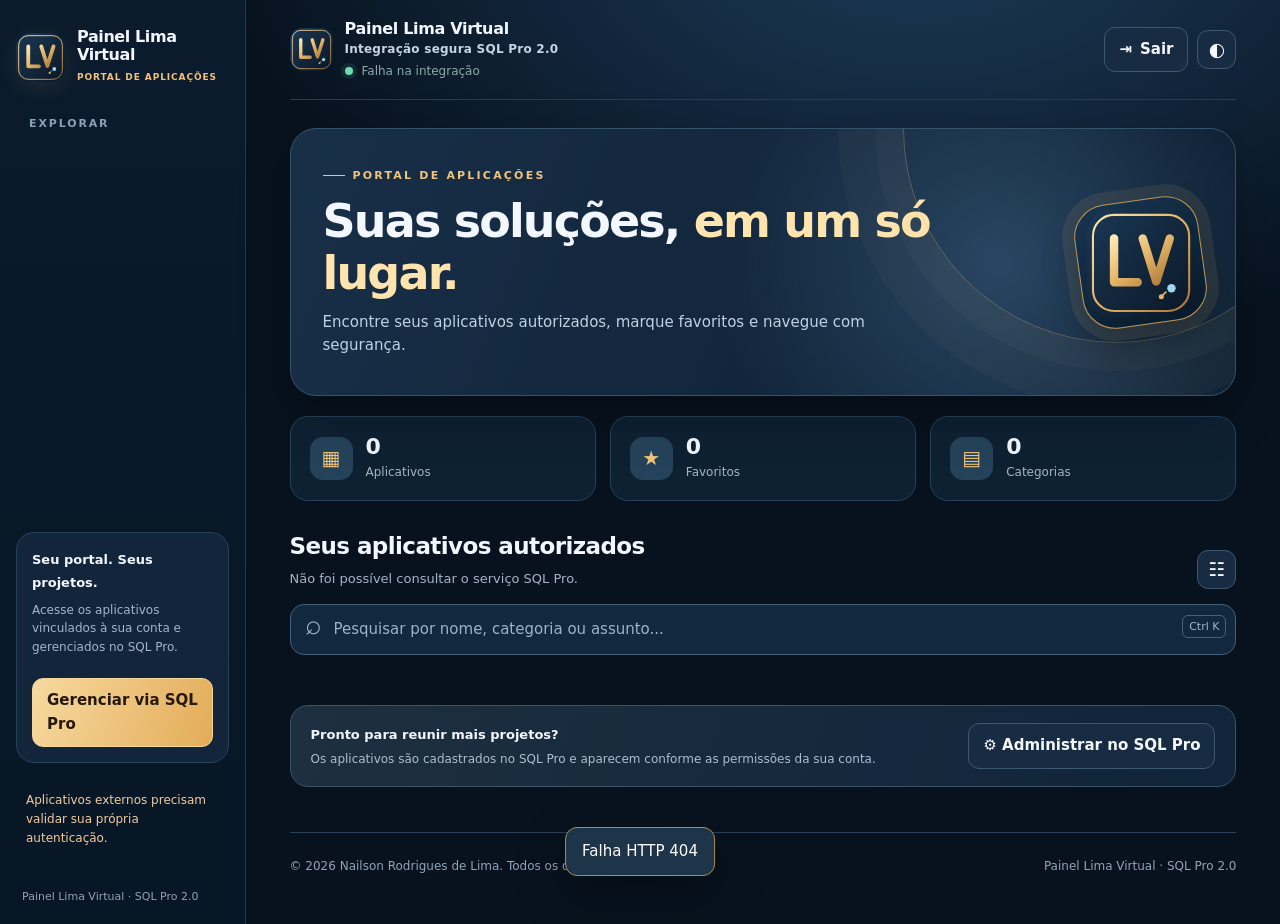
==== panel_sqlpro.html @ f734596f "Add files via upload" ====
<!doctype html>
<html lang="pt-BR">
<head>
<meta charset="utf-8">
<meta name="viewport" content="width=device-width, initial-scale=1, viewport-fit=cover">
<meta name="theme-color" content="#07121e">
<meta name="description" content="Painel Lima Virtual: acesso organizado aos seus sistemas e projetos digitais.">
<meta name="color-scheme" content="dark light">
<link rel="icon" href="[data-uri]" type="image/svg+xml">
<title>Painel Lima Virtual | SQL Pro 2.0</title>

<style>

:root{--bg:#07121e;--side:#0a1929;--surface:#102338;--surface2:#132b42;--ink:#f3f7ff;--muted:#a2b5c8;--border:#29425b;--gold:#efc47a;--gold2:#ffe4ad;--sky:#8cd7fa;--shadow:0 18px 50px #0004;--card-r:21px;color-scheme:dark}
*{box-sizing:border-box}html{scroll-behavior:smooth}body{margin:0;min-width:320px;min-height:100vh;background:radial-gradient(ellipse 950px 620px at 72% -10%,#1d3c5b 0,transparent 74%),var(--bg);color:var(--ink);font:15px/1.55 system-ui,-apple-system,"Segoe UI",Arial,sans-serif}button,input,select,textarea{font:inherit}button{cursor:pointer}a{color:inherit}a:focus-visible,button:focus-visible,input:focus-visible,select:focus-visible,textarea:focus-visible{outline:2px solid var(--gold2);outline-offset:3px}button:disabled{opacity:.5;cursor:not-allowed}[hidden]{display:none!important}
.app-shell{display:grid;grid-template-columns:246px minmax(0,1fr);min-height:100vh}.sidebar{background:linear-gradient(180deg,#0b1b2d,#081725 86%);border-right:1px solid #213b54;padding:28px 16px 18px;display:flex;flex-direction:column;gap:28px}.brand{display:flex;align-items:center;gap:12px;min-width:0;text-decoration:none}.brand-mark{width:49px;height:49px;border-radius:15px;box-shadow:0 6px 25px #e7c0711c;flex-shrink:0}.brand-title{font-size:18px;font-weight:800;line-height:1.13;letter-spacing:-.4px}.brand-caption{color:var(--gold);font-size:10px;letter-spacing:.17em;font-weight:700}.sidebar-label{font-size:11px;text-transform:uppercase;letter-spacing:.17em;color:#88a0b8;padding:0 13px;margin:0 0 10px;font-weight:750}.nav-list{display:grid;gap:5px}.nav-btn{display:flex;align-items:center;gap:12px;padding:12px 13px;border:1px solid transparent;color:#bdcbdb;background:transparent;border-radius:13px;text-align:left;width:100%;font-weight:650}.nav-btn:hover{background:#152e45;color:white}.nav-btn.active{border-color:#6c674f;background:linear-gradient(100deg,#55452d66,#172b3e);color:#ffe1aa}.nav-icon{font-size:19px;width:24px;text-align:center;line-height:1}.nav-count{margin-left:auto;background:#29435b;color:#d6e5f2;border-radius:14px;padding:0 8px;font-size:11px;min-width:26px;text-align:center}.side-bottom{margin-top:auto;border:1px solid var(--border);background:#13253a;padding:15px;border-radius:18px}.side-bottom strong{font-size:13px}.side-bottom p{color:var(--muted);font-size:12px;margin:6px 0 12px}.side-bottom button{width:100%}.side-foot{font-size:11px;color:#8fa3b9;margin:12px 6px 0}
.main{min-width:0;padding:0 clamp(18px,3.4vw,54px) 24px}.topbar{min-height:100px;display:flex;align-items:center;justify-content:space-between;gap:18px;border-bottom:1px solid #263d53}.topbar-domain{font-size:13px;color:#c6d5e6;font-weight:650;letter-spacing:.02em;overflow-wrap:anywhere}.status{display:flex;gap:9px;align-items:center;color:#8eaaae;font-size:12px;margin-top:4px}.dot{height:8px;width:8px;background:#70dbb1;border-radius:50%;box-shadow:0 0 0 4px #70dbb11a}.top-actions{display:flex;gap:9px;align-items:center;flex-shrink:0}.btn{border:1px solid #3d5770;background:#172c42;color:#f5f8fc;padding:10px 14px;border-radius:11px;font-weight:700;display:inline-flex;gap:8px;align-items:center;justify-content:center;text-decoration:none}.btn:hover{border-color:#dab473;background:#243b52}.btn.gold{color:#25190c;border-color:#f5d798;background:linear-gradient(110deg,#f7d99f,#e3ac59)}.btn.gold:hover{filter:brightness(1.06)}.btn.tiny{padding:7px 10px;font-size:12px}.btn.danger{color:#ffb8b6;border-color:#725057}.btn.icon-only{width:39px;height:39px;padding:0;font-size:19px}.only-mobile{display:none}
.hero{display:grid;grid-template-columns:minmax(0,1fr) auto;align-items:center;gap:22px;padding:38px 32px;margin-top:28px;min-height:229px;position:relative;overflow:hidden;background:radial-gradient(circle at 75% 50%,#294662 0,transparent 39%),linear-gradient(112deg,#182f48,#0e2033 85%);border:1px solid #37526b;border-radius:26px;box-shadow:var(--shadow)}.hero:before{content:"";position:absolute;right:-10%;top:-80%;width:45%;aspect-ratio:1;border:1px solid #d4b57455;border-radius:50%;box-shadow:0 0 0 28px #d4b57408,0 0 0 65px #d4b57408;pointer-events:none}.eyebrow{font-size:11px;letter-spacing:.2em;font-weight:850;color:var(--gold);text-transform:uppercase;display:flex;align-items:center;gap:8px}.eyebrow:before{content:"";width:22px;height:1px;background:var(--gold)}h1{font-size:clamp(30px,4vw,46px);line-height:1.13;letter-spacing:-.04em;margin:12px 0 11px;max-width:700px}h1 span{color:var(--gold2)}.hero p{color:#bfd1e3;max-width:590px;margin:0}.hero-emblem{width:125px;height:125px;background:linear-gradient(155deg,#193551,#071929);border:1px solid #bd9659;border-radius:33px;display:grid;place-items:center;box-shadow:0 0 0 12px #b9986220,0 16px 35px #0005;transform:rotate(-8deg)}.hero-emblem img{width:108px;height:108px;transform:rotate(8deg)}
.metrics{display:grid;grid-template-columns:repeat(3,minmax(0,1fr));gap:14px;margin:20px 0 28px}.metric{padding:17px 19px;border:1px solid var(--border);border-radius:18px;background:#0e2133;display:flex;align-items:center;gap:13px}.metric-icon{width:43px;height:43px;flex-shrink:0;border-radius:13px;background:#24435a;color:var(--gold);display:grid;place-items:center;font-size:20px}.metric strong{display:block;font-size:22px;line-height:1.15}.metric small{font-size:12px;color:var(--muted)}
.content-head{display:flex;justify-content:space-between;align-items:flex-end;gap:12px;flex-wrap:wrap;margin-bottom:15px}.section-label{margin:0;font-size:23px;letter-spacing:-.025em}.section-sub{margin:4px 0 0;color:var(--muted);font-size:13px}.search-area{display:flex;gap:9px;align-items:center}.search-wrap{position:relative;flex:1;min-width:0}.search-wrap:before{content:"⌕";position:absolute;left:15px;top:7px;color:var(--muted);font-size:28px;pointer-events:none;line-height:1}.search-wrap input{width:100%;min-width:0;border:1px solid #456078;background:#11283e;color:#fff;padding:13px 90px 13px 43px;border-radius:14px;outline:none}.search-wrap input:focus{border-color:var(--gold);box-shadow:0 0 0 2px #ebc88722}.search-wrap input::placeholder{color:#a0b3c6}.keyhint{position:absolute;right:10px;top:11px;border:1px solid #486079;border-radius:6px;color:#a3b7c9;font-size:11px;padding:2px 6px;pointer-events:none}.filters{display:flex;gap:8px;overflow-x:auto;scrollbar-width:thin;padding:4px 1px 16px}.chip{border:1px solid #344f66;background:#11253a;border-radius:999px;color:#b9cada;padding:8px 13px;white-space:nowrap;font-weight:650;font-size:12px}.chip:hover{border-color:var(--gold);color:#fff}.chip.active{background:#c99a56;color:#1b150f;border-color:#ecc784}.chip .chip-count{opacity:.72;margin-left:4px}
.grid{display:grid;grid-template-columns:repeat(auto-fill,minmax(230px,1fr));gap:16px;margin:8px 0 22px}.card{position:relative;background:linear-gradient(155deg,#142d45,#0c2032);border:1px solid #314b63;border-radius:var(--card-r);display:flex;flex-direction:column;gap:14px;padding:21px;min-height:214px;transition:transform .18s,border-color .18s,box-shadow .18s;overflow:hidden}.card:before{content:"";position:absolute;right:-36px;top:-40px;width:120px;height:120px;border-radius:50%;background:#efc47a08;pointer-events:none}.card:hover,.card:focus-within{transform:translateY(-3px);border-color:#d3ab6f;box-shadow:0 16px 32px #0004}.card-top{display:flex;align-items:flex-start;justify-content:space-between;gap:7px}.app-icon{width:62px;height:62px;display:grid;place-items:center;border-radius:17px;border:1px solid #886d46;background:linear-gradient(145deg,#274059,#0d2032);font-size:30px;box-shadow:0 8px 18px #0003}.fav-btn{border:1px solid #36526b;border-radius:10px;background:#1a3148;color:#9cafc2;height:36px;width:36px;display:grid;place-items:center;font-size:20px;line-height:1;flex-shrink:0}.fav-btn:hover,.fav-btn.selected{color:#f5c876;border-color:#c19c62}.card-body{flex:1;min-width:0}.card-cat{display:block;color:#e1b77a;text-transform:uppercase;letter-spacing:.13em;font-size:10px;font-weight:750;margin-bottom:6px}.card h3{font-size:18px;margin:0 0 6px;line-height:1.25;overflow-wrap:anywhere}.card p{font-size:12px;color:#b4c5d4;margin:0;min-height:35px;overflow-wrap:anywhere}.card-bottom{display:flex;align-items:center;justify-content:space-between;gap:10px;border-top:1px solid #29445c;padding-top:14px}.card-bottom a{display:inline-flex;align-items:center;gap:6px;color:#ffe0a7;font-size:12px;font-weight:800;text-decoration:none;padding:4px 0}.card-bottom a:hover{text-decoration:underline}.card-bottom small{color:#8ca4b8;font-size:11px}.list-mode.grid{grid-template-columns:1fr}.list-mode .card{min-height:unset;flex-direction:row;align-items:center;gap:18px}.list-mode .card-top{flex-shrink:0}.list-mode .card-body{flex:1}.list-mode .card-bottom{border:0;padding:0;min-width:138px}.list-mode .app-icon{height:52px;width:52px}.list-mode .card p{min-height:unset}
.no-results{background:#11263a;border:1px dashed #3c5c76;border-radius:19px;text-align:center;padding:35px 20px;color:#bdd0e0;margin:12px 0 35px}.no-results strong{font-size:19px;color:white}.no-results p{margin:5px 0 17px;font-size:13px}.hintbox{display:flex;gap:13px;align-items:center;justify-content:space-between;background:linear-gradient(110deg,#1d2f40,#10243a);border:1px solid #3d5266;border-radius:18px;padding:17px 20px;margin:14px 0 45px}.hintbox strong{font-size:13px}.hintbox p{font-size:12px;color:#aabfd0;margin:4px 0 0}.foot{border-top:1px solid #294056;display:flex;justify-content:space-between;flex-wrap:wrap;gap:10px;padding:24px 0;color:#8fa5ba;font-size:12px}
.modal{border:1px solid #48627b;border-radius:24px;background:#0c1c2e;color:var(--ink);padding:0;width:min(790px,96vw);max-height:min(90vh,920px);overflow:auto;box-shadow:0 25px 90px #0009}.modal::backdrop{background:#02070ec9;backdrop-filter:blur(5px)}.modal-head{position:sticky;top:0;z-index:2;background:#102338;padding:19px 23px;display:flex;justify-content:space-between;gap:12px;align-items:center;border-bottom:1px solid #37516a}.modal-head h2{font-size:20px;margin:0}.modal-body{padding:19px 23px 26px}.notice{font-size:13px;line-height:1.55;color:#c8d8e5;background:#172f44;border-left:3px solid var(--gold);padding:12px 14px;border-radius:0 10px 10px 0;margin-bottom:17px}.editor-list{display:grid;gap:7px;max-height:210px;overflow:auto;margin-bottom:18px}.editor-row{display:flex;align-items:center;gap:7px;padding:9px;border:1px solid #37526c;border-radius:11px;background:#142a40}.editor-name{flex:1;min-width:0;font-size:13px;font-weight:650;overflow:hidden;text-overflow:ellipsis;white-space:nowrap}.editor-icon{font-size:21px}.editor-row .btn{padding:5px 9px}.form-grid{display:grid;grid-template-columns:repeat(2,minmax(0,1fr));gap:11px 15px}.field{display:flex;flex-direction:column;gap:5px;min-width:0}.field.full{grid-column:1/-1}.field label{color:#dce7f2;font-weight:650;font-size:12px}.field input,.field select,.field textarea{width:100%;border:1px solid #48627a;border-radius:10px;background:#10283e;color:white;padding:10px 12px;min-width:0}.field input::placeholder,.field textarea::placeholder{color:#809ab1}.field textarea{resize:vertical;min-height:62px}.field small{font-size:11px;color:#a8bccf}.check-row{display:flex;align-items:center;gap:9px;font-size:13px;padding:9px 0;color:#d2e1ef}.check-row input{width:18px;height:18px;accent-color:#e8b76e}.modal-actions{display:flex;gap:9px;flex-wrap:wrap;border-top:1px solid #2b4560;padding-top:15px;margin-top:15px}.feedback{font-size:12px;min-height:1.5em;margin:12px 0 0;color:#addcc0}.feedback.error{color:#ffbaba}.feedback.warn{color:#f5d39a}.utility-row{display:flex;align-items:center;justify-content:space-between;gap:12px;flex-wrap:wrap;margin-top:15px}.utility-row small{color:#a6bacd}.guide{color:#a8b9cd;font-size:12px;margin:10px 0 0}
.toast{position:fixed;bottom:24px;left:50%;transform:translate(-50%,12px);z-index:10;max-width:min(480px,92vw);padding:12px 16px;border:1px solid #ab8b59;border-radius:12px;background:#1d3449;color:#fff;box-shadow:var(--shadow);opacity:0;pointer-events:none;transition:opacity .2s,transform .2s}.toast.show{opacity:1;transform:translate(-50%,0)}
@media(max-width:1080px){.app-shell{grid-template-columns:210px minmax(0,1fr)}.sidebar{padding-inline:12px}.hero{padding:29px 24px}.hero-emblem{width:90px;height:90px;border-radius:24px}.hero-emblem img{width:78px;height:78px}}
@media(max-width:780px){.app-shell{display:block}.sidebar{display:none}.main{padding:0 17px 10px}.topbar{min-height:78px}.only-mobile{display:inline-flex}.hero{min-height:unset;margin-top:18px;padding:25px 20px}.hero-emblem{width:74px;height:74px;border-radius:20px}.hero-emblem img{width:66px;height:66px}.metrics{gap:9px}.metric{padding:12px;gap:9px}.metric-icon{width:35px;height:35px;font-size:17px}.metric strong{font-size:19px}.metric small{font-size:10px}.side-bottom{display:none}.mobile-nav{display:flex!important;gap:6px;overflow-x:auto;margin:15px -2px 0;padding:0 2px 3px}.mobile-nav .nav-btn{width:auto;white-space:nowrap;padding:9px 11px;font-size:12px}.mobile-nav .nav-count{display:none}}
@media(max-width:540px){.topbar-domain{font-size:12px;max-width:200px}.top-actions .btn.settings-text{padding:9px;font-size:0}.top-actions .btn.settings-text span{font-size:17px}.hero{grid-template-columns:1fr}.hero-emblem{display:none}h1{font-size:30px}.hero p{font-size:13px}.metrics{grid-template-columns:repeat(3,minmax(0,1fr))}.metric{display:block;text-align:center;padding:10px 5px}.metric-icon{display:none}.metric strong{font-size:21px}.metric small{font-size:10px}.content-head{display:block}.search-area{margin-top:11px}.search-wrap input{padding-right:45px}.keyhint{display:none}.grid{grid-template-columns:repeat(2,minmax(0,1fr));gap:10px}.card{padding:13px;min-height:225px;gap:10px;border-radius:16px}.app-icon{width:51px;height:51px;font-size:25px;border-radius:14px}.fav-btn{width:31px;height:31px;font-size:18px}.card h3{font-size:15px}.card p{font-size:11px;min-height:46px}.card-cat{font-size:9px}.card-bottom small{display:none}.list-mode .card{padding:11px;gap:9px}.list-mode .card-bottom{min-width:unset}.list-mode .card p{display:none}.hintbox{align-items:stretch;flex-direction:column;margin-bottom:25px}.form-grid{grid-template-columns:1fr}.modal-body,.modal-head{padding-left:16px;padding-right:16px}.editor-row .btn{padding:6px 7px}.editor-row{gap:4px}}
@media(max-width:365px){.grid{grid-template-columns:1fr}.card{min-height:170px}.card p{min-height:0}}
@media(prefers-reduced-motion:reduce){html{scroll-behavior:auto}*,*:before,*:after{transition:none!important;animation:none!important}}

/* V2.1: bloqueio visual do portal (não substitui autenticação no servidor). */
.gate{min-height:100vh;min-height:100dvh;display:grid;place-items:center;padding:24px;background:radial-gradient(circle at 50% 18%,#254564 0,transparent 43%),radial-gradient(circle at 12% 90%,#172a3e 0,transparent 38%),#07121e}
.gate-card{width:min(450px,100%);padding:clamp(24px,5vw,40px);border-radius:28px;background:linear-gradient(160deg,#18334b,#0b1c2d 75%);border:1px solid #6b614d;box-shadow:0 22px 74px #0009;text-align:center}
.gate-brand{width:104px;height:104px;display:block;margin:0 auto 12px;filter:drop-shadow(0 10px 25px #efc47a35)}
.gate-overline{color:var(--gold);font-weight:850;font-size:11px;letter-spacing:.2em;margin:6px 0}
.gate-card h1{font-size:clamp(27px,5vw,36px);margin:6px 0 8px;letter-spacing:-.035em}
.gate-description{font-size:14px;line-height:1.6;color:#c1d1e2;margin:0 0 23px}
.gate-form{text-align:left;display:grid;gap:11px}.gate-form label{font-size:13px;font-weight:750;color:#ebf4fb}
.gate-input-row{display:flex;gap:8px}.gate-input-row input{width:100%;min-width:0;background:#0b2033;color:#fff;padding:13px 14px;border-radius:12px;border:1px solid #55708a}.gate-input-row input:focus{border-color:var(--gold)}
.gate-input-row button{min-width:80px}.gate-submit{width:100%;margin-top:5px;padding:13px}
.gate-feedback{font-size:13px;min-height:22px;margin:0;color:#ffc6bb;line-height:1.45}.gate-footnote{font-size:11px;color:#a0b5c9;margin:20px 0 0}
@media(max-width:450px){.gate-input-row{flex-wrap:wrap}.gate-input-row button{width:100%}}

/* V2.1.2 — cabeçalho sem links inválidos e identidade consistente */
.sidebar .brand{cursor:default}.sidebar .brand-title{font-size:16px;overflow-wrap:anywhere}
.sidebar .brand-caption{letter-spacing:.10em;font-size:9px}
.topbar-identity{display:flex;align-items:center;gap:12px;min-width:0}
.topbar-logo{width:43px;height:43px;flex-shrink:0;border-radius:12px}
.topbar-info{display:flex;flex-direction:column;min-width:0;gap:1px}
.topbar-title{font-size:16px;line-height:1.25;letter-spacing:-.02em;color:var(--ink)}
.topbar-domain{display:block;font-size:12px;white-space:normal;overflow-wrap:anywhere}
.topbar-info .status{margin-top:2px}
@media(max-width:780px){.topbar{gap:8px;min-height:82px}.topbar-identity{gap:9px}.topbar-logo{width:37px;height:37px}.topbar-title{font-size:14px}.topbar-domain{font-size:11px}.topbar-info .status{display:none}}
@media(max-width:400px){.topbar-logo{width:32px;height:32px}.topbar-title{font-size:13px}.topbar-domain{font-size:10px}.top-actions{gap:5px}.top-actions .btn{padding:8px}.top-actions .btn.icon-only{width:34px;height:34px}.logout-label{display:none}}

/* V2.2: administração remota opcional e tela de login responsiva */
.admin-login{border:1px solid #5c7690;border-radius:18px;padding:20px;background:#102638;margin:17px 0}
.admin-login label{display:block;color:#cfdfed;font-size:13px;font-weight:700;margin:8px 0}
.admin-login-row{display:flex;gap:10px}.admin-login input{flex:1;min-width:0;border:1px solid #547087;border-radius:10px;background:#092031;padding:12px;color:white}
#adminLoginFeedback.error{color:#ffb2ac}
@media(max-width:440px){.admin-login-row{flex-direction:column}}

.sqlpro-user{display:block;color:#f2d49c;font-size:12px;padding-top:4px}.sqlpro-warning{color:#f1cca0;font-size:12px;line-height:1.6;padding:0 10px}.hintbox a{display:inline-flex;align-items:center}.sidebar .side-bottom a{display:inline-flex;margin-top:10px}.btn{ text-decoration:none } .card-bottom a{word-break:break-word}@media(max-width:530px){.hintbox a{justify-content:center}}
/* SQL Pro 2.0.1: layout íntegro no arquivo local; destaque de pré-visualização. */
[hidden]{display:none!important}
.offline-notice{display:flex;flex-wrap:wrap;gap:5px;padding:14px clamp(18px,4vw,28px);background:#25425c;color:#f6fafc;border-bottom:2px solid #dca75b;font:14px/1.55 system-ui,-apple-system,'Segoe UI',sans-serif}
.offline-notice strong{display:block;width:100%;color:#ffe3b0;font-size:14px}
.offline-notice code{background:#0c2134;border:1px solid #55758a;padding:2px 5px;border-radius:5px;overflow-wrap:anywhere;color:#fff}
.offline-preview [data-requires-server]{cursor:help}
.offline-preview .hero{margin-top:10px}
@media(max-width:780px){.offline-notice{font-size:12px;padding:12px 17px}.offline-notice strong{font-size:13px}}

</style></head>
<body>
<div id="offlineNotice" class="offline-notice" role="status" hidden>
  <strong>Pré-visualização local do Painel Lima Virtual</strong>
  <span>O visual funciona sem servidor. Login, aplicativos licenciados e banco de dados exigem o SQL Pro em execução. No computador, inicie o programa e abra <code>http://127.0.0.1:8000</code>. No celular, utilize a URL HTTPS do servidor publicado.</span>
</div>
<div class="app-shell" id="portalShell">
<aside class="sidebar" aria-label="Menu lateral">
  <div class="brand" aria-label="Identidade do Painel Lima Virtual"><img class="brand-mark" src="[data-uri]" alt=""><span><span class="brand-title" style="display:block">Painel Lima Virtual</span><span class="brand-caption">PORTAL DE APLICAÇÕES</span></span></div>
  <div><p class="sidebar-label">Explorar</p><nav class="nav-list" id="navDesktop" aria-label="Seções"></nav></div>
  <div class="side-bottom"><strong>Seu portal. Seus projetos.</strong><p>Acesse os aplicativos vinculados à sua conta e gerenciados no SQL Pro.</p><a class="btn gold" data-requires-server href="/">Gerenciar via SQL Pro</a></div>
  <div class="sqlpro-warning">Aplicativos externos precisam validar sua própria autenticação.</div><div class="side-foot">Painel Lima Virtual · SQL Pro 2.0</div>
</aside>
<div class="main">
  <header class="topbar"><div class="topbar-identity"><img class="topbar-logo" src="[data-uri]" alt=""><div class="topbar-info"><strong class="topbar-title">Painel Lima Virtual</strong><span class="topbar-domain">Integração segura SQL Pro 2.0</span><span class="status"><span class="dot" aria-hidden="true"></span><span id="siteStatus">Portal de acesso a sistemas</span></span></div></div><div class="top-actions"><button class="btn" id="logoutBtn" type="button" title="Sair e bloquear o painel" aria-label="Sair do painel">⇥ <span class="logout-label">Sair</span></button><button class="btn icon-only" id="themeBtn" type="button" aria-label="Alternar contraste" title="Alternar contraste">◐</button></div></header>
  <nav class="mobile-nav" id="navMobile" aria-label="Seções" hidden></nav>
  <main>
    <section class="hero" aria-labelledby="heroTitle"><div><div class="eyebrow">PORTAL DE APLICAÇÕES</div><h1 id="heroTitle">Suas soluções, <span>em um só lugar.</span></h1><p>Encontre seus aplicativos autorizados, marque favoritos e navegue com segurança.</p></div><div class="hero-emblem" aria-hidden="true"><img src="[data-uri]" alt=""></div></section>
    <section class="metrics" aria-label="Resumo do painel"><div class="metric"><span class="metric-icon" aria-hidden="true">▦</span><span><strong id="totalApps">0</strong><small>Aplicativos</small></span></div><div class="metric"><span class="metric-icon" aria-hidden="true">★</span><span><strong id="favTotal">0</strong><small>Favoritos</small></span></div><div class="metric"><span class="metric-icon" aria-hidden="true">▤</span><span><strong id="catTotal">0</strong><small>Categorias</small></span></div></section>
    <div class="content-head"><div><h2 class="section-label" id="listTitle">Seus aplicativos autorizados</h2><p class="section-sub" id="listSubtitle">Escolha um sistema para abrir.</p></div><div class="search-area"><button class="btn icon-only" id="viewBtn" type="button" aria-label="Alternar visualização" title="Alternar entre cartões e lista">☷</button></div></div>
    <div class="search-wrap"><input id="search" type="search" maxlength="140" placeholder="Pesquisar por nome, categoria ou assunto..." autocomplete="off" aria-label="Pesquisar aplicativos"><span class="keyhint">Ctrl K</span></div>
    <div class="filters" id="categoryFilters" aria-label="Filtrar por categoria"></div>
    <div class="grid" id="grid" aria-live="polite" aria-atomic="false"></div>
    <div class="no-results" id="empty" hidden><div aria-hidden="true" style="font-size:29px">⌕</div><strong id="emptyTitle">Nenhum aplicativo encontrado</strong><p id="emptyMessage">Tente outro termo ou escolha uma categoria diferente.</p><button class="btn" id="clearFilters" type="button">Mostrar todos</button></div>
    <div class="hintbox"><div><strong>Pronto para reunir mais projetos?</strong><p>Os aplicativos são cadastrados no SQL Pro e aparecem conforme as permissões da sua conta.</p></div><a class="btn" data-requires-server href="/">⚙ Administrar no SQL Pro</a></div>
  </main>
  <footer class="foot"><span>© <span id="year"></span> Nailson Rodrigues de Lima. Todos os direitos reservados.</span><span><span aria-label="Painel Lima Virtual">Painel Lima Virtual</span> · SQL Pro 2.0</span></footer>
</div></div>

<div class="toast" id="toast" role="status" aria-live="polite"></div>
<script>
(() => {
'use strict';
const $=id=>document.getElementById(id);
const K='sqlpro2-lima-';
const read=(name,fallback)=>{try{return JSON.parse(localStorage.getItem(K+name))??fallback}catch{return fallback}};
const save=(name,val)=>{try{localStorage.setItem(K+name,JSON.stringify(val))}catch{}};
const clean=s=>String(s??'').normalize('NFD').replace(/[\u0300-\u036f]/g,'').toLowerCase();
const el=(tag,cls,text)=>{const e=document.createElement(tag); if(cls)e.className=cls;if(text!==undefined)e.textContent=String(text);return e};
let apps=[], section='all',category='Todas',query='',view=read('view','grid'),favorites=new Set(read('favorites',[])),recent=read('recent',[]),csrf='';
function notify(message){const box=$('toast');box.textContent=message;box.classList.add('show');setTimeout(()=>box.classList.remove('show'),3500)}
function choose(list){let x=list.filter(a=>section==='favorites'?favorites.has(a.id):section==='recent'?recent.some(r=>r.id===a.id):section==='featured'?a.featured||favorites.has(a.id):true);
 if(category!=='Todas')x=x.filter(a=>a.category===category);
 if(query)x=x.filter(a=>clean([a.name,a.category,a.description,...(a.tags||[])].join(' ')).includes(clean(query)));
 if(section==='recent')x.sort((a,b)=>recent.findIndex(r=>r.id===a.id)-recent.findIndex(r=>r.id===b.id));
 else x.sort((a,b)=>Number(favorites.has(b.id))-Number(favorites.has(a.id))||Number(b.featured)-Number(a.featured)||a.name.localeCompare(b.name,'pt-BR'));
 return x}
function reconcile(){const ids=new Set(apps.map(a=>a.id));favorites=new Set([...favorites].filter(id=>ids.has(id)));recent=recent.filter(r=>ids.has(r.id));}
function nav(){const entries=[['all','▦','Todos',apps.length],['favorites','★','Favoritos',[...favorites].length],['recent','◷','Recentes',recent.length],['featured','✦','Sugestões',apps.filter(a=>a.featured||favorites.has(a.id)).length]];
 for(const dest of ['navDesktop','navMobile']){const root=$(dest);root.replaceChildren();for(const [key,ic,name,count] of entries){const btn=el('button','nav-btn'+(section===key?' active':''));btn.type='button';btn.setAttribute('aria-pressed',String(section===key));btn.append(el('span','nav-icon',ic),el('span','',name),el('span','nav-count',count));btn.addEventListener('click',()=>{section=key;category='Todas';render()});root.append(btn)}}}
function filters(){const root=$('categoryFilters');root.replaceChildren();const categories=['Todas',...new Set(apps.map(a=>a.category))].sort((a,b)=>a.localeCompare(b,'pt-BR'));if(!categories.includes(category))category='Todas';for(const c of categories){const btn=el('button','chip'+(category===c?' active':''),c);btn.type='button';btn.setAttribute('aria-pressed',String(category===c));btn.append(el('span','chip-count',c==='Todas'?apps.length:apps.filter(a=>a.category===c).length));btn.addEventListener('click',()=>{category=c;render()});root.append(btn)}}
function record(id){recent=recent.filter(x=>x.id!==id);recent.unshift({id,time:Date.now()});recent=recent.slice(0,20);save('recent',recent);nav()}
function card(a){const root=el('article','card'),top=el('div','card-top'),icon=el('span','app-icon',a.icon||'🔗'),star=el('button','fav-btn'+(favorites.has(a.id)?' selected':''),favorites.has(a.id)?'★':'☆');star.type='button';star.setAttribute('aria-label',favorites.has(a.id)?'Remover dos favoritos':'Adicionar aos favoritos');star.setAttribute('aria-pressed',String(favorites.has(a.id)));star.addEventListener('click',()=>{if(favorites.has(a.id))favorites.delete(a.id);else favorites.add(a.id);save('favorites',[...favorites]);render()});top.append(icon,star);
 const content=el('div','card-body');content.append(el('span','card-cat',a.category),el('h3','',a.name),el('p','',a.description||'Acesse sua aplicação autorizada.'));
 const base=el('div','card-bottom'),link=el('a','','Abrir aplicação ↗');link.href='/api/portal/launch/'+encodeURIComponent(a.id);link.target='_blank';link.rel='noopener noreferrer';link.setAttribute('aria-label','Abrir '+a.name+' em nova aba');link.addEventListener('click',()=>record(a.id));base.append(link,el('small','',a.featured?'✦ Destaque':'Licença ativa'));root.append(top,content,base);return root}
function render(){reconcile();nav();filters();$('totalApps').textContent=String(apps.length);$('favTotal').textContent=String(favorites.size);$('catTotal').textContent=String(new Set(apps.map(a=>a.category)).size);$('siteStatus').textContent=apps.length+' aplicativo(s) autorizado(s)';const names={all:['Seus aplicativos autorizados','Só aparecem sistemas liberados para esta conta.'],favorites:['Seus favoritos','Atalhos que você marcou como favoritos.'],recent:['Acessados recentemente','Últimos sistemas abertos neste navegador.'],featured:['Destaques para você','Aplicativos destacados e favoritos.']};$('listTitle').textContent=names[section][0];$('listSubtitle').textContent=names[section][1];const list=choose(apps),grid=$('grid');grid.replaceChildren();grid.classList.toggle('list-mode',view==='list');for(const a of list)grid.append(card(a));$('empty').hidden=list.length>0; if(!list.length){$('emptyTitle').textContent=apps.length?'Nenhum aplicativo nesta seleção':'Nenhum aplicativo autorizado';$('emptyMessage').textContent=apps.length?'Altere os filtros ou a pesquisa.':'Solicite ao administrador a liberação de um aplicativo.'}}
async function api(path,options={}){const r=await fetch(path,{credentials:'same-origin',cache:'no-store',...options});if(!r.ok){if(r.status===401)location.href='/';throw Error('Falha HTTP '+r.status)}return r.json()}
async function logout(){try{csrf=(await api('/api/csrf')).csrf;await api('/api/logout',{method:'POST',headers:{'Content-Type':'application/json','x-csrf-token':csrf},body:'{}'});location.href='/'}catch(e){notify('Não foi possível encerrar a sessão. '+e.message)}}
$('year').textContent=new Date().getFullYear();
$('search').addEventListener('input',e=>{query=e.target.value.trim();render()});
$('viewBtn').addEventListener('click',()=>{view=view==='grid'?'list':'grid';save('view',view);render()});
$('clearFilters').addEventListener('click',()=>{section='all';category='Todas';query='';$('search').value='';render()});
$('themeBtn').addEventListener('click',()=>document.body.classList.toggle('high-contrast'));
$('logoutBtn').addEventListener('click',logout);
document.addEventListener('keydown',e=>{if((e.ctrlKey||e.metaKey)&&e.key.toLowerCase()==='k'){e.preventDefault();$('search').focus()}});
const localPreview=Boolean(document.querySelector('meta[name="sqlpro-preview"][content="offline"]')) || !['http:', 'https:'].includes(location.protocol);
if (localPreview) {
  document.body.classList.add('offline-preview');
  $('offlineNotice').hidden=false;
  $('siteStatus').textContent='Prévia local — sem autenticação';
  $('heroTitle').innerHTML='Seu portal, <span>com o visual restaurado.</span>';
  $('heroTitle').nextElementSibling.textContent='Esta é uma prévia da interface; o catálogo real é carregado somente após login no SQL Pro.';
  $('logoutBtn').hidden=true;
  for(const link of document.querySelectorAll('[data-requires-server]')) {
    link.removeAttribute('href');
    link.setAttribute('role','button');link.tabIndex=0;
    link.addEventListener('click',e=>{e.preventDefault();notify('Inicie o SQL Pro no servidor para administrar a conta.')});
    link.addEventListener('keydown',e=>{if(e.key==='Enter'||e.key===' '){e.preventDefault();link.click()}});
  }
  render();
  $('listTitle').textContent='Área de aplicativos';
  $('listSubtitle').textContent='Prévia visual: nenhum aplicativo real é carregado sem uma sessão válida.';
  $('emptyTitle').textContent='Pré-visualização, sem aplicativos';
  $('emptyMessage').textContent='Para visualizar seus aplicativos autorizados, faça login pelo endereço do SQL Pro hospedado.';
  $('siteStatus').textContent='Prévia local — sem autenticação';
} else {
  (async()=>{try{const user=await api('/api/me');const rows=await api('/api/portal/apps');if(!Array.isArray(rows))throw Error('Catálogo inválido');apps=rows;render();$('siteStatus').textContent='Conta: '+user.email}catch(e){$('siteStatus').textContent='Falha na integração';$('listSubtitle').textContent='Não foi possível consultar o serviço SQL Pro.';notify(e.message)}})();
}
})();

</script>
</body>
</html>
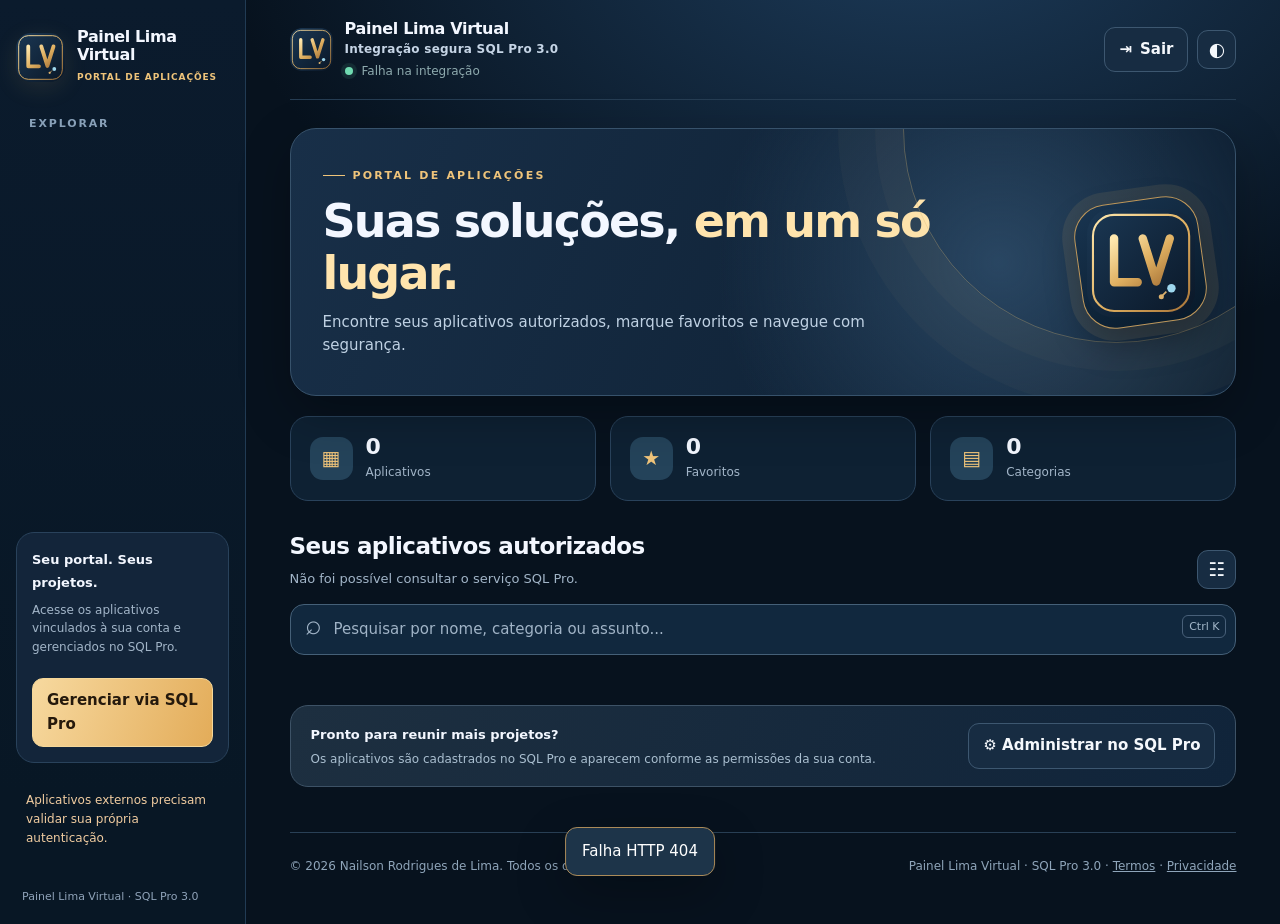
==== commit 9185e1ab: "Add files via upload" ====
--- a/panel_sqlpro.html
+++ b/panel_sqlpro.html
@@ -7,7 +7,7 @@
 <meta name="description" content="Painel Lima Virtual: acesso organizado aos seus sistemas e projetos digitais.">
 <meta name="color-scheme" content="dark light">
 <link rel="icon" href="[data-uri]" type="image/svg+xml">
-<title>Painel Lima Virtual | SQL Pro 2.0</title>
+<title>Painel Lima Virtual | SQL Pro 3.0</title>
 
 <style>
 
@@ -74,17 +74,17 @@
 <body>
 <div id="offlineNotice" class="offline-notice" role="status" hidden>
   <strong>Pré-visualização local do Painel Lima Virtual</strong>
-  <span>O visual funciona sem servidor. Login, aplicativos licenciados e banco de dados exigem o SQL Pro em execução. No computador, inicie o programa e abra <code>http://127.0.0.1:8000</code>. No celular, utilize a URL HTTPS do servidor publicado.</span>
+  <span>Esta prévia funciona sem servidor. Login, licenças e banco exigem publicar o SQL Pro 3.0 em hospedagem PHP + MySQL, com HTTPS. Para entrar pelo celular, abra o endereço HTTPS do servidor instalado.</span>
 </div>
 <div class="app-shell" id="portalShell">
 <aside class="sidebar" aria-label="Menu lateral">
   <div class="brand" aria-label="Identidade do Painel Lima Virtual"><img class="brand-mark" src="[data-uri]" alt=""><span><span class="brand-title" style="display:block">Painel Lima Virtual</span><span class="brand-caption">PORTAL DE APLICAÇÕES</span></span></div>
   <div><p class="sidebar-label">Explorar</p><nav class="nav-list" id="navDesktop" aria-label="Seções"></nav></div>
   <div class="side-bottom"><strong>Seu portal. Seus projetos.</strong><p>Acesse os aplicativos vinculados à sua conta e gerenciados no SQL Pro.</p><a class="btn gold" data-requires-server href="/">Gerenciar via SQL Pro</a></div>
-  <div class="sqlpro-warning">Aplicativos externos precisam validar sua própria autenticação.</div><div class="side-foot">Painel Lima Virtual · SQL Pro 2.0</div>
+  <div class="sqlpro-warning">Aplicativos externos precisam validar sua própria autenticação.</div><div class="side-foot">Painel Lima Virtual · SQL Pro 3.0</div>
 </aside>
 <div class="main">
-  <header class="topbar"><div class="topbar-identity"><img class="topbar-logo" src="[data-uri]" alt=""><div class="topbar-info"><strong class="topbar-title">Painel Lima Virtual</strong><span class="topbar-domain">Integração segura SQL Pro 2.0</span><span class="status"><span class="dot" aria-hidden="true"></span><span id="siteStatus">Portal de acesso a sistemas</span></span></div></div><div class="top-actions"><button class="btn" id="logoutBtn" type="button" title="Sair e bloquear o painel" aria-label="Sair do painel">⇥ <span class="logout-label">Sair</span></button><button class="btn icon-only" id="themeBtn" type="button" aria-label="Alternar contraste" title="Alternar contraste">◐</button></div></header>
+  <header class="topbar"><div class="topbar-identity"><img class="topbar-logo" src="[data-uri]" alt=""><div class="topbar-info"><strong class="topbar-title">Painel Lima Virtual</strong><span class="topbar-domain">Integração segura SQL Pro 3.0</span><span class="status"><span class="dot" aria-hidden="true"></span><span id="siteStatus">Portal de acesso a sistemas</span></span></div></div><div class="top-actions"><button class="btn" id="logoutBtn" type="button" title="Sair e bloquear o painel" aria-label="Sair do painel">⇥ <span class="logout-label">Sair</span></button><button class="btn icon-only" id="themeBtn" type="button" aria-label="Alternar contraste" title="Alternar contraste">◐</button></div></header>
   <nav class="mobile-nav" id="navMobile" aria-label="Seções" hidden></nav>
   <main>
     <section class="hero" aria-labelledby="heroTitle"><div><div class="eyebrow">PORTAL DE APLICAÇÕES</div><h1 id="heroTitle">Suas soluções, <span>em um só lugar.</span></h1><p>Encontre seus aplicativos autorizados, marque favoritos e navegue com segurança.</p></div><div class="hero-emblem" aria-hidden="true"><img src="[data-uri]" alt=""></div></section>
@@ -96,7 +96,7 @@
     <div class="no-results" id="empty" hidden><div aria-hidden="true" style="font-size:29px">⌕</div><strong id="emptyTitle">Nenhum aplicativo encontrado</strong><p id="emptyMessage">Tente outro termo ou escolha uma categoria diferente.</p><button class="btn" id="clearFilters" type="button">Mostrar todos</button></div>
     <div class="hintbox"><div><strong>Pronto para reunir mais projetos?</strong><p>Os aplicativos são cadastrados no SQL Pro e aparecem conforme as permissões da sua conta.</p></div><a class="btn" data-requires-server href="/">⚙ Administrar no SQL Pro</a></div>
   </main>
-  <footer class="foot"><span>© <span id="year"></span> Nailson Rodrigues de Lima. Todos os direitos reservados.</span><span><span aria-label="Painel Lima Virtual">Painel Lima Virtual</span> · SQL Pro 2.0</span></footer>
+  <footer class="foot"><span>© <span id="year"></span> Nailson Rodrigues de Lima. Todos os direitos reservados.</span><span><span aria-label="Painel Lima Virtual">Painel Lima Virtual</span> · SQL Pro 3.0 · <a href="/termos.html">Termos</a> · <a href="/privacidade.html">Privacidade</a></span></footer>
 </div></div>
 
 <div class="toast" id="toast" role="status" aria-live="polite"></div>
@@ -104,7 +104,7 @@
 (() => {
 'use strict';
 const $=id=>document.getElementById(id);
-const K='sqlpro2-lima-';
+const K='sqlpro3-lima-';
 const read=(name,fallback)=>{try{return JSON.parse(localStorage.getItem(K+name))??fallback}catch{return fallback}};
 const save=(name,val)=>{try{localStorage.setItem(K+name,JSON.stringify(val))}catch{}};
 const clean=s=>String(s??'').normalize('NFD').replace(/[\u0300-\u036f]/g,'').toLowerCase();
